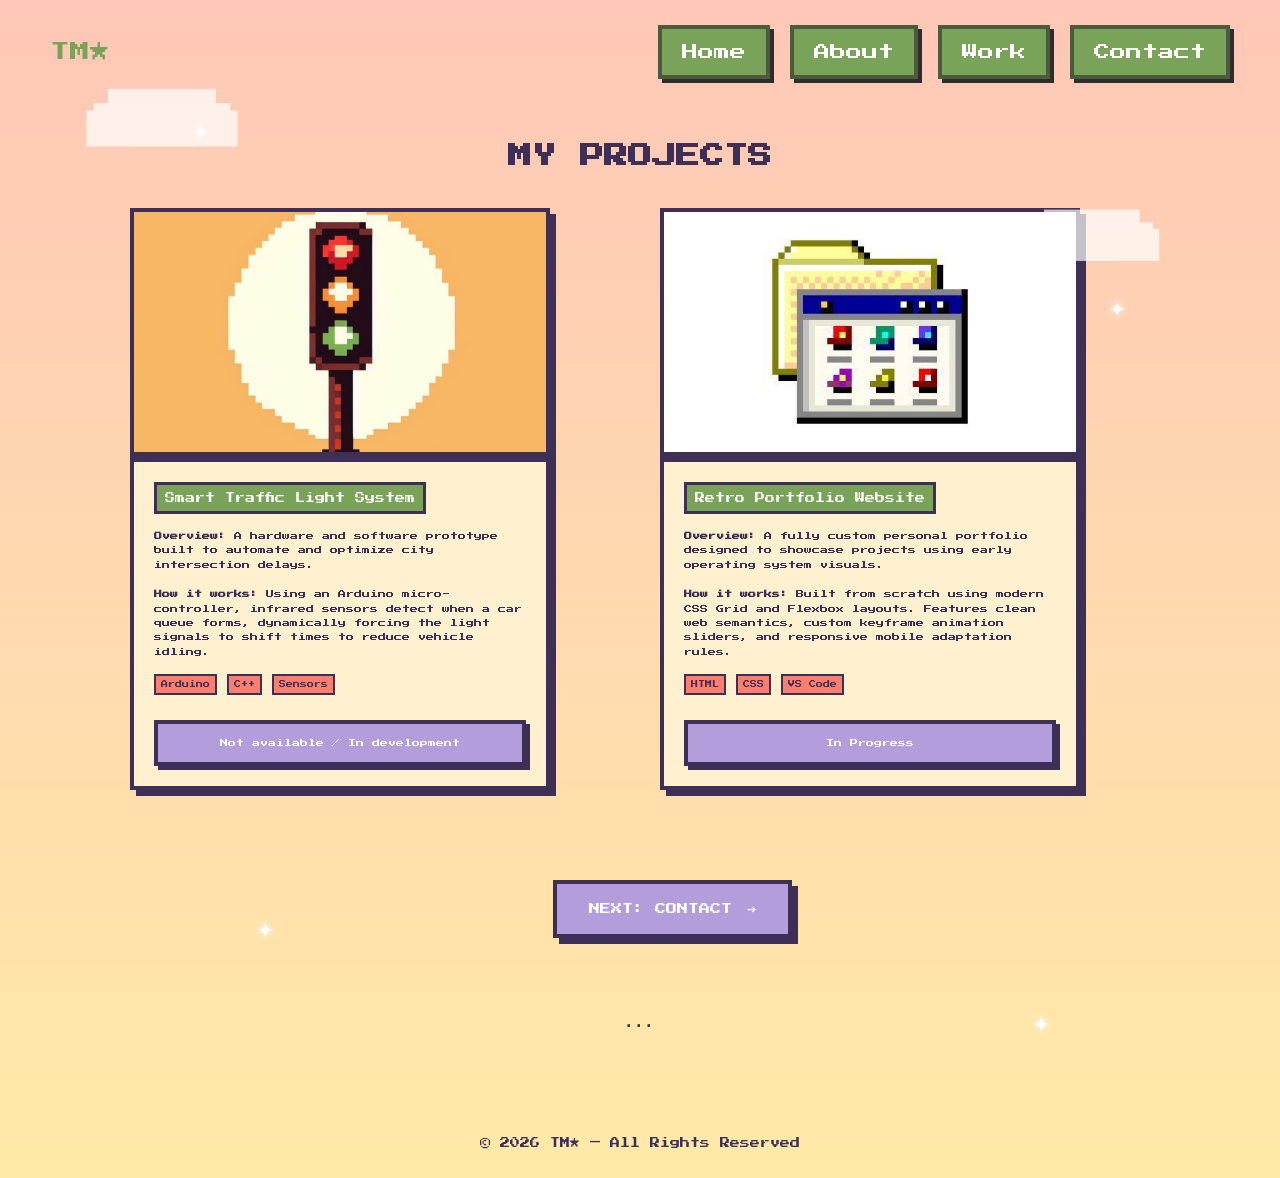
==== work.html @ 1bfa4e91 "Initial commit" ====
<!DOCTYPE html>
<html lang="en">
<head>
    <meta charset="UTF-8">
    <meta name="viewport" content="width=device-width, initial-scale=1.0">
    <title>My Work</title>
    <link rel="stylesheet" href="css/main.css">
    <link rel="stylesheet" href="css/work.css">
    <link href="https://fonts.googleapis.com/css2?family=Press+Start+2P&display=swap" rel="stylesheet">
</head>
<body>

    <div class="floating-stars">
        <div class="star star1">✦</div>
        <div class="star star2">✦</div>
        <div class="star star3">✦</div>
        <div class="star star4">✦</div>
    </div>

    <div class="cloud work-cloud1"></div>
    <div class="cloud work-cloud2"></div>

    <nav>
        <div class="logo">TM★</div>
        <div class="nav-links">
            <a href="index.html">Home</a>
            <a href="about.html">About</a>
            <a href="work.html">Work</a>
            <a href="contact.html">Contact</a>
        </div>
    </nav>

    <h1 style="text-align: center; margin-top: 40px; font-size: 24px; color: #3d2f56;">MY PROJECTS</h1>

    <section class="work-grid" style="display: grid; grid-template-columns: repeat(auto-fit, minmax(350px, 1fr)); gap: 40px; padding: 40px; max-width: 1100px; margin: 0 auto;">

        <div class="project-card" style="background: #fff0cf; border: 4px solid #3d2f56; box-shadow: 6px 6px 0px #3d2f56; display: flex; flex-direction: column;">
            
            <div class="project-image-box" style="border-bottom: 4px solid #3d2f56; height: 250px; background: #fff;">
                <img src="img/projects/portfolio.img1.jpg" alt="Traffic Light" style="width: 100%; height: 100%; object-fit: cover;">
            </div>

            <div class="project-body" style="padding: 20px; display: flex; flex-direction: column; gap: 15px;">
                <div class="project-title-badge" style="background: #7aa35a; color: white; padding: 8px; font-size: 10px; border: 3px solid #3d2f56; display: inline-block; width: fit-content;">
                    Smart Traffic Light System
                </div>
                
                <p style="font-size: 8px; line-height: 1.8; color: #3d2f56;">
                    <strong>Overview:</strong> A hardware and software prototype built to automate and optimize city intersection delays. 
                </p>
                <p style="font-size: 8px; line-height: 1.8; color: #3d2f56;">
                    <strong>How it works:</strong> Using an Arduino micro-controller, infrared sensors detect when a car queue forms, dynamically forcing the light signals to shift times to reduce vehicle idling.
                </p>

                <div class="tech-tags" style="display: flex; gap: 10px;">
                    <span style="background: #ff7f6e; border: 2px solid #3d2f56; font-size: 7px; padding: 5px;">Arduino</span>
                    <span style="background: #ff7f6e; border: 2px solid #3d2f56; font-size: 7px; padding: 5px;">C++</span>
                    <span style="background: #ff7f6e; border: 2px solid #3d2f56; font-size: 7px; padding: 5px;">Sensors</span>
                </div>

                <a href="#" class="main-btn" style="font-size: 8px; text-align: center; margin-top: 10px;">Not available / In development</a>
            </div>
        </div>

        <div class="project-card" style="background: #fff0cf; border: 4px solid #3d2f56; box-shadow: 6px 6px 0px #3d2f56; display: flex; flex-direction: column;">
            
            <div class="project-image-box" style="border-bottom: 4px solid #3d2f56; height: 250px; background: #fff;">
                <img src="img/projects/portfolio.img2.jpg" alt="Portfolio Site" style="width: 100%; height: 100%; object-fit: cover;">
            </div>

            <div class="project-body" style="padding: 20px; display: flex; flex-direction: column; gap: 15px;">
                <div class="project-title-badge" style="background: #7aa35a; color: white; padding: 8px; font-size: 10px; border: 3px solid #3d2f56; display: inline-block; width: fit-content;">
                    Retro Portfolio Website
                </div>
                
                <p style="font-size: 8px; line-height: 1.8; color: #3d2f56;">
                    <strong>Overview:</strong> A fully custom personal portfolio designed to showcase projects using early operating system visuals.
                </p>
                <p style="font-size: 8px; line-height: 1.8; color: #3d2f56;">
                    <strong>How it works:</strong> Built from scratch using modern CSS Grid and Flexbox layouts. Features clean web semantics, custom keyframe animation sliders, and responsive mobile adaptation rules.
                </p>

                <div class="tech-tags" style="display: flex; gap: 10px;">
                    <span style="background: #ff7f6e; border: 2px solid #3d2f56; font-size: 7px; padding: 5px;">HTML</span>
                    <span style="background: #ff7f6e; border: 2px solid #3d2f56; font-size: 7px; padding: 5px;">CSS</span>
                    <span style="background: #ff7f6e; border: 2px solid #3d2f56; font-size: 7px; padding: 5px;">VS Code</span>
                </div>

                <a href="#" class="main-btn" style="font-size: 8px; text-align: center; margin-top: 10px;">In Progress</a>
            </div>
        </div>

    </section>

    <div class="next-page-container">
        <a href="contact.html" class="pixel-arrow">
            <span>NEXT: CONTACT</span> ➔
        </a>
    </div>

    <footer>...</footer>
    
    <footer>
        © 2026 TM★ — All Rights Reserved
    </footer>

</body>
</html>
---- css/main.css ----
*{
    margin:0;
    padding:0;
    box-sizing:border-box;

    scroll-behavior:smooth;

/* FLOATING STARS (global) */

.floating-stars{

    position:fixed;

    top:0;
    left:0;

    width:100%;
    height:100%;

    pointer-events:none;

    z-index:999;
}

.star{

    position:absolute;

    color:white;

    font-size:22px;

    text-shadow:0 0 10px white;

    animation:floatStar 5s infinite ease-in-out;
}

.star1{
    top:10%;
    left:15%;
}

.star2{
    top:25%;
    right:12%;

    animation-delay:1s;
}

.star3{
    bottom:20%;
    left:20%;

    animation-delay:2s;
}

.star4{
    bottom:12%;
    right:18%;

    animation-delay:3s;
}

@keyframes floatStar{

    0%,100%{
        transform:translateY(0px);
    }

    50%{
        transform:translateY(-20px);
    }
}
}

body{
    background:linear-gradient(to bottom,#ffc7b7,#ffeaa7);

    font-family:'Press Start 2P', cursive;

    color:#3d2f56;

    min-height:100vh;
}

/* NAVBAR */

nav{
    display:flex;

    justify-content:space-between;

    align-items:center;

    padding:25px 50px;
}

/* LOGO */

.logo{
    font-size:20px;

    color:#7aa35a;

    animation:glowBounce 2s infinite;
}

/* NAV LINKS */

.nav-links{
    display:flex;

    gap:20px;
}

.nav-links a{
    text-decoration:none;

    color:white;

    background:#7aa35a;

    padding:15px 20px;

    border:4px solid #4d5b3d;

    box-shadow:4px 4px 0px #2d2d2d;

    transition:0.3s;
}

/* HOVER ANIMATION */

.nav-links a:hover{

    transform:translateY(-8px) scale(1.05);

    box-shadow:8px 8px 0px #2d2d2d;
}

/* HERO */

.hero{
    display:flex;

    justify-content:center;

    align-items:center;

    padding:60px 20px;
}

.hero-card{
    background:#fff0cf;

    width:500px;

    padding:40px;

    border:6px solid #3d2f56;

    box-shadow:8px 8px 0px #3d2f56;

    text-align:center;

    animation:slideIn 1.5s ease;
}

/* IMAGE */

.image-box{
    width:220px;

    height:220px;

    margin:0 auto 30px auto;

    border-radius:40px;

    overflow:hidden;

    border:6px solid #3d2f56;
}

.image-box img{
    width:100%;

    height:100%;

    object-fit:cover;
}

/* TEXT */

.hero-card h1{
    margin-bottom:25px;
}

.hero-card p{
    font-size:12px;

    line-height:2;

    margin-bottom:30px;
}

/* BUTTON */
.main-btn{
    display: inline-block;
    text-decoration: none;
    color: white;          /* Changed to white to match the arrow button text */
    
    background: #b39ddb;   /* Changed from red to pastel violet */
    
    padding: 15px 25px;
    border: 4px solid #3d2f56;
    box-shadow: 4px 4px 0px #3d2f56;
    transition: 0.3s;
}

.main-btn:hover{
    transform: translateY(-8px);
    box-shadow: 8px 8px 0px #3d2f56;
    
    background: #c5a3ff;   /* Matches the arrow's lighter hover violet */
}

/* FOOTER */

footer{
    text-align:center;

    padding:30px;

    margin-top:50px;

    font-size:10px;
}

/* ANIMATIONS */

@keyframes slideIn{

    from{
        opacity:0;

        transform:translateX(-200px);
    }

    to{
        opacity:1;

        transform:translateX(0);
    }
}

@keyframes glowBounce{

    0%{
        transform:translateY(0);

        text-shadow:0 0 5px #7aa35a;
    }

    50%{
        transform:translateY(-8px);

        text-shadow:0 0 20px #7aa35a;
    }

    100%{
        transform:translateY(0);

        text-shadow:0 0 5px #7aa35a;
    }
}

/* RESPONSIVE */

@media(max-width:768px){

    nav{
        flex-direction:column;

        gap:20px;

        padding:25px;
    }

    .nav-links{
        flex-wrap:wrap;

        justify-content:center;
    }

    .hero-card{
        width:95%;
    }

    .image-box{
        width:180px;

        height:180px;
    }
}

/* HOME LAYOUT CONTAINER */
.home-container {
    display: flex;
    flex-direction: column;
    align-items: center;
    gap: 40px;
    max-width: 1000px;
    width: 100%;
}

/* SHRINKING THE HERO CARD */
.hero-card {
    background: #fff0cf;
    width: 380px; /* Shrunk from 500px */
    padding: 25px; /* Compact padding */
    border: 6px solid #3d2f56;
    box-shadow: 8px 8px 0px #3d2f56;
    text-align: center;
    animation: slideIn 1.5s ease;
}

/* Adjust image box inside downsized card */
.hero-card .image-box {
    width: 150px;
    height: 150px;
    margin: 0 auto 20px auto;
    border-radius: 20px;
}

.hero-card h1 {
    font-size: 18px;
    margin-bottom: 15px;
}

.hero-card p {
    font-size: 10px;
    margin-bottom: 20px;
}

/* THE NEW SUB-BOXES GRID */
.home-grid {
    display: grid;
    grid-template-columns: repeat(auto-fit, minmax(220px, 1fr));
    gap: 25px;
    width: 100%;
    padding: 0 20px;
}

/* RETRO WINDOW BOXES */
.home-box {
    background: #fff0cf;
    border: 4px solid #3d2f56;
    box-shadow: 6px 6px 0px #3d2f56;
    display: flex;
    flex-direction: column;
    overflow: hidden;
}

.home-box .box-header {
    background: #7aa35a;
    color: white;
    font-size: 8px;
    padding: 8px 12px;
    border-bottom: 4px solid #3d2f56;
    letter-spacing: 1px;
}

.home-box .box-body {
    padding: 15px;
    font-size: 9px;
    line-height: 1.8;
}

/* MOBILE FIX FOR HOME GRID */
@media(max-width:768px){
    .hero-card {
        width: 90%;
    }
    .home-grid {
        grid-template-columns: 1fr;
    }
}

/* HOVER EFFECTS FOR HOME WINDOWS */
.home-box {
    transition: transform 0.2s ease, box-shadow 0.2s ease;
}

.home-box:hover {
    transform: translate(-4px, -4px); /* Moves box slightly up and left */
    box-shadow: 10px 10px 0px #3d2f56; /* Makes the shadow look deeper */
}

/* POSITIONING THE HOMEPAGE BACKGROUND CLOUDS */
.hero {
    position: relative; /* Essential so clouds stay trapped inside the hero section */
    overflow: hidden;
}

.home-cloud1 {
    position: absolute;
    top: 80px;
    left: 8%;
    z-index: 1; /* Puts them in the background layer */
}

.home-cloud2 {
    position: absolute;
    bottom: 120px;
    right: 5%;
    z-index: 1;
}

.home-container {
    position: relative;
    z-index: 2; /* Keeps your text boxes layered safely on top of clouds */
}

/* GLOBAL PIXEL CLOUD STYLE */
.cloud {
    position: absolute;
    background: #ffffff;
    width: 120px;
    height: 40px;
    box-shadow: 
        0 8px 0 #ffffff,   /* Layering blocks to make a retro shape */
        -16px 8px 0 #ffffff, 
        16px 8px 0 #ffffff,
        -24px 16px 0 #ffffff, 
        24px 16px 0 #ffffff,
        0 -8px 0 #ffffff;
    opacity: 0.7;
    z-index: 1;
    animation: drift 20s linear infinite;
}

/* Slowly moves clouds left and right */
@keyframes drift {
    0% { transform: translateX(0px); }
    50% { transform: translateX(30px); }
    100% { transform: translateX(0px); }
}

/* HOMEPAGE SPECIFIC CLOUD PLACEMENT */
.hero {
    position: relative; /* This pins the clouds inside the screen area */
    overflow: hidden;
}

.home-cloud1 {
    top: 15%;
    left: 10%;
}

.home-cloud2 {
    bottom: 25%;
    right: 12%;
    transform: scale(0.8); /* Makes this one slightly smaller for depth */
}

/* GLOBAL PAGE TRANSITION ANIMATION */
body {
    /* Triggers the fade-and-slide animation as soon as the page loads */
    animation: pageFadeIn 0.6s ease-out forwards;
}

/* THE ANIMATION TIMELINE */
@keyframes pageFadeIn {
    from {
        opacity: 0;
        transform: translateY(15px); /* Starts slightly lower down */
    }
    to {
        opacity: 1;
        transform: translateY(0);    /* Settles perfectly into position */
    }
}

/* BOTTOM NAVIGATION ARROWS CONTAINER */
.next-page-container {
    display: flex;
    justify-content: center;
    align-items: center;
    margin: 50px auto 20px auto;
    width: 105%;
}

/* THE PIXEL ARROW LINK */
.pixel-arrow {
    display: inline-flex;
    align-items: center;
    gap: 15px;
    text-decoration: none;
    font-family: 'Press Start 2P', cursive;
    
    font-size: 11px;       /* Made slightly bigger from 10px */
    padding: 18px 32px;    /* Made bigger from 15px 25px */
    
    color: #ffffff;
    background: #b39ddb;   /* Pastel violet */
    border: 4px solid #3d2f56;
    box-shadow: 6px 6px 0px #3d2f56;
    cursor: pointer;
    transition: transform 0.1s ease, box-shadow 0.1s ease;
}

/* INTERACTIVE HOVER EFFECTS */
.pixel-arrow:hover {
    transform: translate(-3px, -3px);
    box-shadow: 9px 9px 0px #3d2f56;
    background: #c5a3ff;   /* Lighter violet glow on hover */
}
---- css/work.css ----
/* WORK PAGE */

.work-section{
    padding:60px 30px;
}

/* TITLE */

.work-title{
    text-align:center;

    margin-bottom:50px;

    font-size:22px;

    color:white;

    text-shadow:4px 4px 0px #3d2f56;

    animation:slideDown 1s ease;
}

/* PROJECT CONTAINER */

.projects-container{
    display:flex;

    flex-wrap:wrap;

    justify-content:center;

    gap:40px;
}

/* PROJECT CARD */

.project-card{
    background:#fff0cf;

    width:420px;

    border:6px solid #3d2f56;

    box-shadow:8px 8px 0px #3d2f56;

    overflow:hidden;

    transition:0.3s;

    animation:floatUp 1.2s ease;
}

.project-card:hover{

    transform:
    translateY(-10px)
    rotate(1deg);

    box-shadow:12px 12px 0px #3d2f56;
}

/* IMAGES */

.project-card img{
    width:100%;

    height:250px;

    object-fit:cover;

    border-bottom:6px solid #3d2f56;
}

/* INFO */

.project-info{
    padding:25px;
}

/* TITLES */

.project-info h2{

    display:inline-block;

    background:#7aa35a;

    color:white;

    padding:12px 16px;

    border:4px solid #3d2f56;

    box-shadow:4px 4px 0px #3d2f56;

    font-size:10px;

    margin-bottom:25px;
}

/* TEXT */

.project-info p{
    font-size:8px;

    line-height:2.2;

    margin-bottom:25px;
}

/* TECH TAGS */

.tech-box{
    display:flex;

    flex-wrap:wrap;

    gap:10px;

    margin-bottom:25px;
}

.tech-box span{
    background:#ff7f6e;

    padding:10px;

    border:3px solid #3d2f56;

    font-size:7px;
}

/* BUTTON */

.project-btn{
    display:inline-block;

    text-decoration:none;

    color:black;

    background:#ffe066;

    padding:12px 18px;

    border:4px solid #3d2f56;

    box-shadow:4px 4px 0px #3d2f56;

    font-size:8px;

    transition:0.3s;
}

.project-btn:hover{

    transform:translateY(-5px);

    box-shadow:8px 8px 0px #3d2f56;
}

/* ANIMATIONS */

@keyframes slideDown{

    from{
        opacity:0;

        transform:translateY(-100px);
    }

    to{
        opacity:1;

        transform:translateY(0);
    }
}

@keyframes floatUp{

    from{
        opacity:0;

        transform:translateY(100px);
    }

    to{
        opacity:1;

        transform:translateY(0);
    }
}

/* MOBILE */

@media(max-width:768px){

    .project-card{
        width:95%;
    }
}

/* FLOATING STARS */

.floating-stars{

    position:fixed;

    top:0;
    left:0;

    width:100%;
    height:100%;

    pointer-events:none;

    z-index:999;
}

.star{

    position:absolute;

    color:white;

    font-size:22px;

    text-shadow:0 0 10px white;

    animation:floatStar 5s infinite ease-in-out;
}

/* POSITIONS */

.star1{
    top:10%;
    left:15%;
}

.work-cloud1{
    top:8%;
    left:8%;
    transform: scale(0.9);
}

.work-cloud2{
    top:18%;
    right:10%;
    transform: scale(0.8);
}

.star2{
    top:25%;
    right:12%;

    animation-delay:1s;
}

.star3{
    bottom:20%;
    left:20%;

    animation-delay:2s;
}

.star4{
    bottom:12%;
    right:18%;

    animation-delay:3s;
}

/* FLOAT ANIMATION */

@keyframes floatStar{

    0%,100%{
        transform:translateY(0px);
    }

    50%{
        transform:translateY(-20px);
    }
}
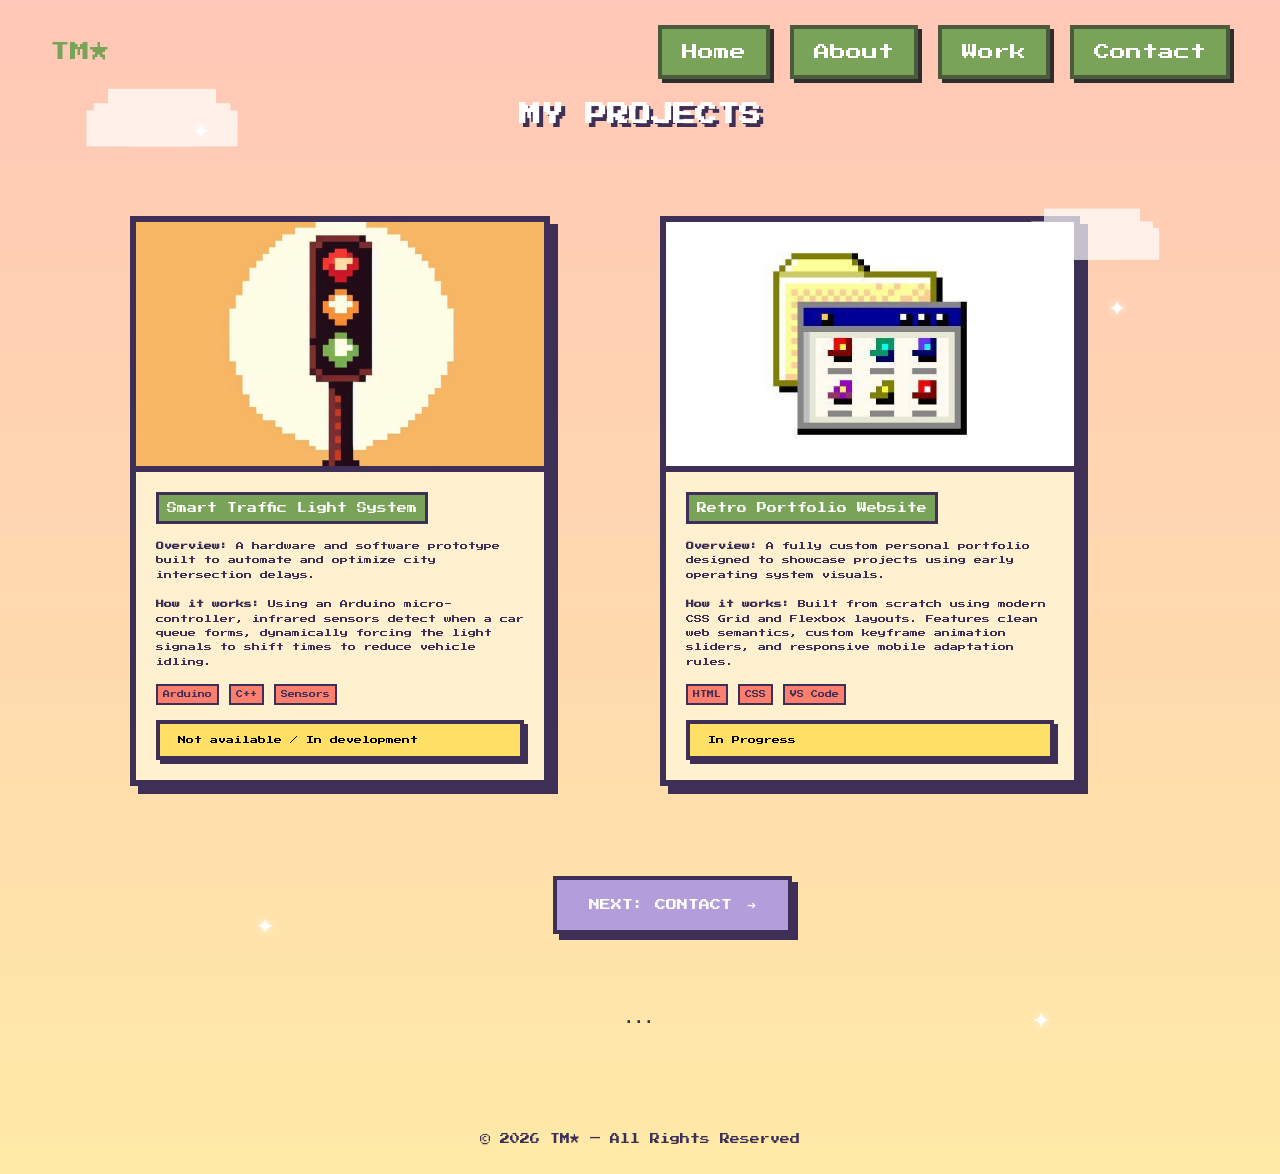
==== commit 59404913: "Fix work page validator issues: remove inline styles and rename images to kebab-case" ====
--- a/work.html
+++ b/work.html
@@ -30,63 +30,63 @@
         </div>
     </nav>
 
-    <h1 style="text-align: center; margin-top: 40px; font-size: 24px; color: #3d2f56;">MY PROJECTS</h1>
+    <h1 class="work-title">MY PROJECTS</h1>
 
-    <section class="work-grid" style="display: grid; grid-template-columns: repeat(auto-fit, minmax(350px, 1fr)); gap: 40px; padding: 40px; max-width: 1100px; margin: 0 auto;">
+    <section class="work-grid">
 
-        <div class="project-card" style="background: #fff0cf; border: 4px solid #3d2f56; box-shadow: 6px 6px 0px #3d2f56; display: flex; flex-direction: column;">
+        <div class="project-card">
             
-            <div class="project-image-box" style="border-bottom: 4px solid #3d2f56; height: 250px; background: #fff;">
-                <img src="img/projects/portfolio.img1.jpg" alt="Traffic Light" style="width: 100%; height: 100%; object-fit: cover;">
+            <div class="project-image-box">
+                <img src="img/projects/portfolio-img1.jpg" alt="Traffic Light">
             </div>
 
-            <div class="project-body" style="padding: 20px; display: flex; flex-direction: column; gap: 15px;">
-                <div class="project-title-badge" style="background: #7aa35a; color: white; padding: 8px; font-size: 10px; border: 3px solid #3d2f56; display: inline-block; width: fit-content;">
+            <div class="project-body">
+                <div class="project-title-badge">
                     Smart Traffic Light System
                 </div>
                 
-                <p style="font-size: 8px; line-height: 1.8; color: #3d2f56;">
+                <p>
                     <strong>Overview:</strong> A hardware and software prototype built to automate and optimize city intersection delays. 
                 </p>
-                <p style="font-size: 8px; line-height: 1.8; color: #3d2f56;">
+                <p>
                     <strong>How it works:</strong> Using an Arduino micro-controller, infrared sensors detect when a car queue forms, dynamically forcing the light signals to shift times to reduce vehicle idling.
                 </p>
 
-                <div class="tech-tags" style="display: flex; gap: 10px;">
-                    <span style="background: #ff7f6e; border: 2px solid #3d2f56; font-size: 7px; padding: 5px;">Arduino</span>
-                    <span style="background: #ff7f6e; border: 2px solid #3d2f56; font-size: 7px; padding: 5px;">C++</span>
-                    <span style="background: #ff7f6e; border: 2px solid #3d2f56; font-size: 7px; padding: 5px;">Sensors</span>
+                <div class="tech-tags">
+                    <span>Arduino</span>
+                    <span>C++</span>
+                    <span>Sensors</span>
                 </div>
 
-                <a href="#" class="main-btn" style="font-size: 8px; text-align: center; margin-top: 10px;">Not available / In development</a>
+                <a href="#" class="main-btn project-btn">Not available / In development</a>
             </div>
         </div>
 
-        <div class="project-card" style="background: #fff0cf; border: 4px solid #3d2f56; box-shadow: 6px 6px 0px #3d2f56; display: flex; flex-direction: column;">
+        <div class="project-card">
             
-            <div class="project-image-box" style="border-bottom: 4px solid #3d2f56; height: 250px; background: #fff;">
-                <img src="img/projects/portfolio.img2.jpg" alt="Portfolio Site" style="width: 100%; height: 100%; object-fit: cover;">
+            <div class="project-image-box">
+                <img src="img/projects/portfolio-img2.jpg" alt="Portfolio Site">
             </div>
 
-            <div class="project-body" style="padding: 20px; display: flex; flex-direction: column; gap: 15px;">
-                <div class="project-title-badge" style="background: #7aa35a; color: white; padding: 8px; font-size: 10px; border: 3px solid #3d2f56; display: inline-block; width: fit-content;">
+            <div class="project-body">
+                <div class="project-title-badge">
                     Retro Portfolio Website
                 </div>
                 
-                <p style="font-size: 8px; line-height: 1.8; color: #3d2f56;">
+                <p>
                     <strong>Overview:</strong> A fully custom personal portfolio designed to showcase projects using early operating system visuals.
                 </p>
-                <p style="font-size: 8px; line-height: 1.8; color: #3d2f56;">
+                <p>
                     <strong>How it works:</strong> Built from scratch using modern CSS Grid and Flexbox layouts. Features clean web semantics, custom keyframe animation sliders, and responsive mobile adaptation rules.
                 </p>
 
-                <div class="tech-tags" style="display: flex; gap: 10px;">
-                    <span style="background: #ff7f6e; border: 2px solid #3d2f56; font-size: 7px; padding: 5px;">HTML</span>
-                    <span style="background: #ff7f6e; border: 2px solid #3d2f56; font-size: 7px; padding: 5px;">CSS</span>
-                    <span style="background: #ff7f6e; border: 2px solid #3d2f56; font-size: 7px; padding: 5px;">VS Code</span>
+                <div class="tech-tags">
+                    <span>HTML</span>
+                    <span>CSS</span>
+                    <span>VS Code</span>
                 </div>
 
-                <a href="#" class="main-btn" style="font-size: 8px; text-align: center; margin-top: 10px;">In Progress</a>
+                <a href="#" class="main-btn project-btn">In Progress</a>
             </div>
         </div>
 
--- a/css/work.css
+++ b/css/work.css
@@ -18,6 +18,69 @@
     text-shadow:4px 4px 0px #3d2f56;
 
     animation:slideDown 1s ease;
+}
+
+.work-grid{
+    display: grid;
+    grid-template-columns: repeat(auto-fit, minmax(320px, 1fr));
+    gap: 40px;
+    padding: 40px;
+    max-width: 1100px;
+    margin: 0 auto;
+}
+
+.project-card{
+    background:#fff0cf;
+    width:100%;
+    border:6px solid #3d2f56;
+    box-shadow:8px 8px 0px #3d2f56;
+    overflow:hidden;
+    transition:0.3s;
+    animation:floatUp 1.2s ease;
+    display:flex;
+    flex-direction:column;
+}
+
+.project-image-box{
+    border-bottom:6px solid #3d2f56;
+    height:250px;
+    background:#fff;
+}
+
+.project-body{
+    padding:20px;
+    display:flex;
+    flex-direction:column;
+    gap:15px;
+}
+
+.project-title-badge{
+    background:#7aa35a;
+    color:white;
+    padding:8px;
+    font-size:10px;
+    border:3px solid #3d2f56;
+    display:inline-block;
+    width:fit-content;
+}
+
+.project-body p{
+    font-size:8px;
+    line-height:1.8;
+    color:#3d2f56;
+    margin:0;
+}
+
+.tech-tags{
+    display:flex;
+    gap:10px;
+}
+
+.tech-tags span{
+    background:#ff7f6e;
+    border:2px solid #3d2f56;
+    font-size:7px;
+    padding:5px;
 }
 
 /* PROJECT CONTAINER */
